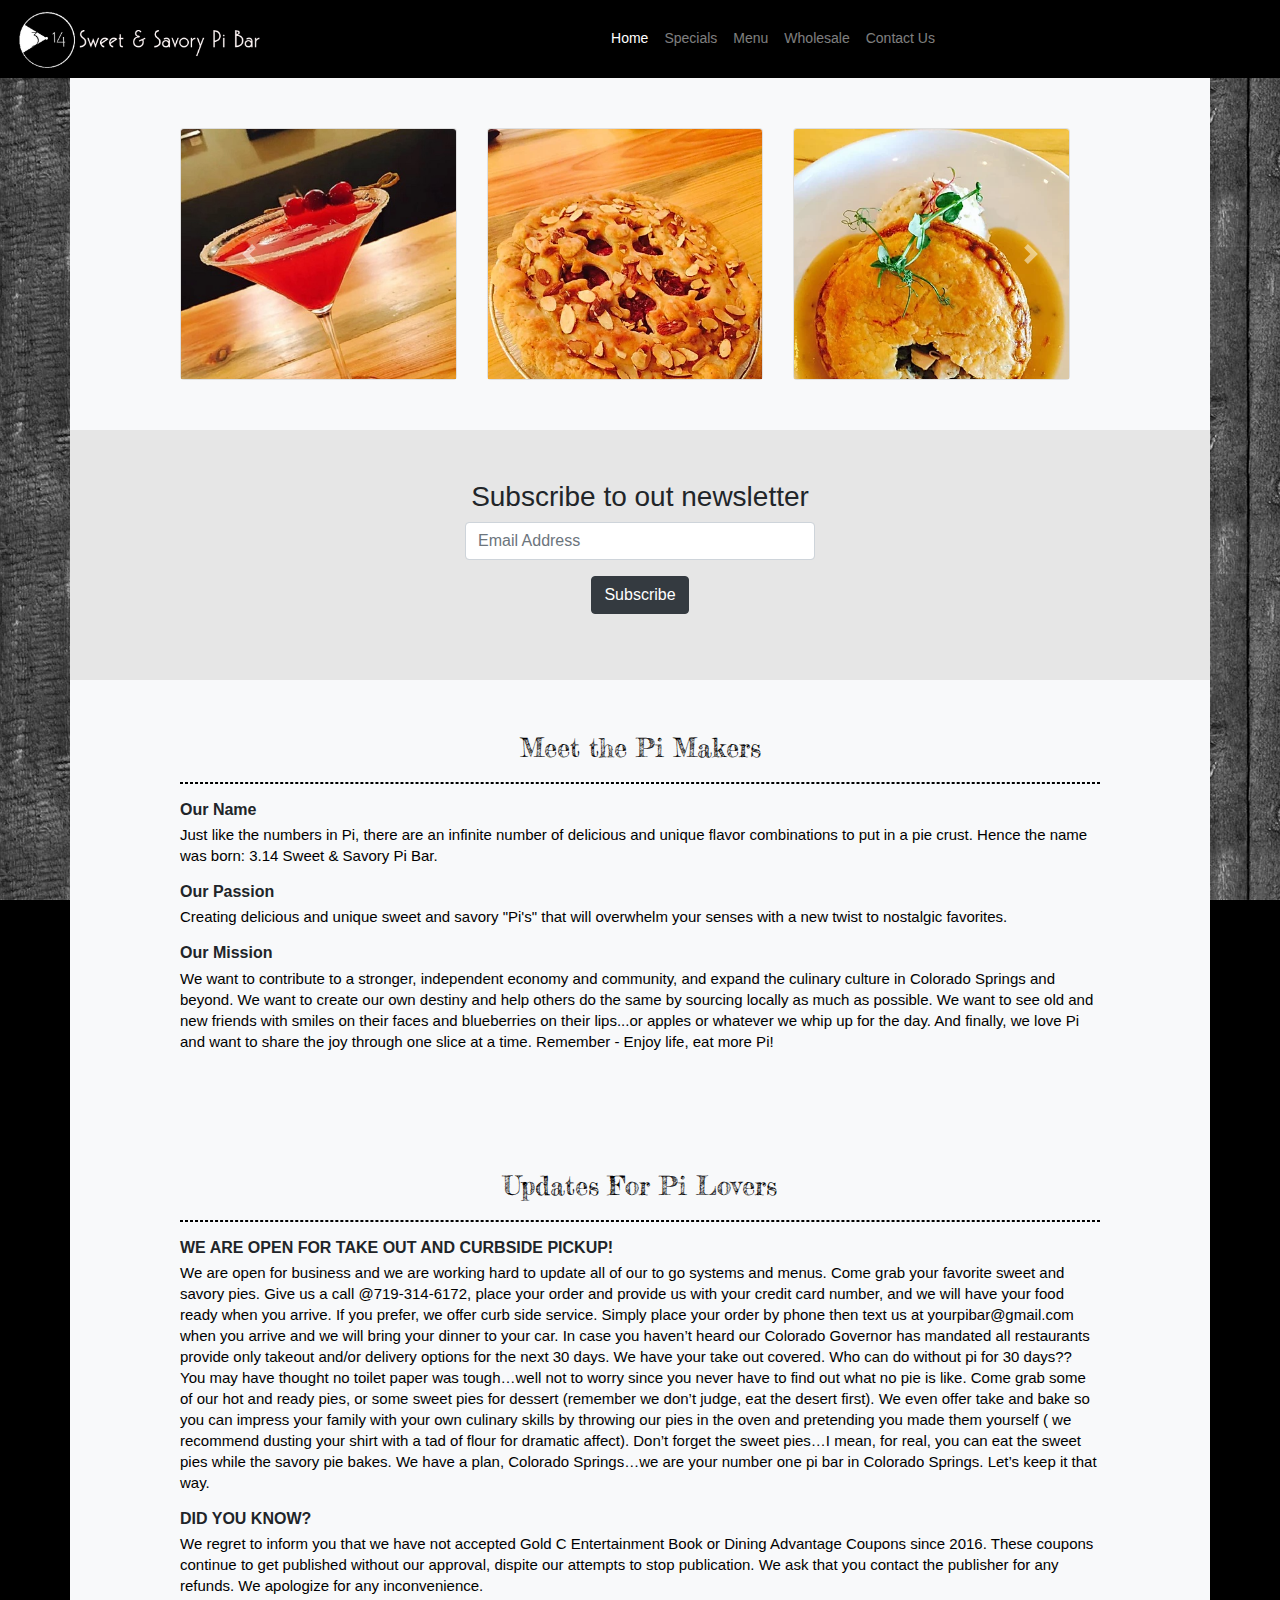
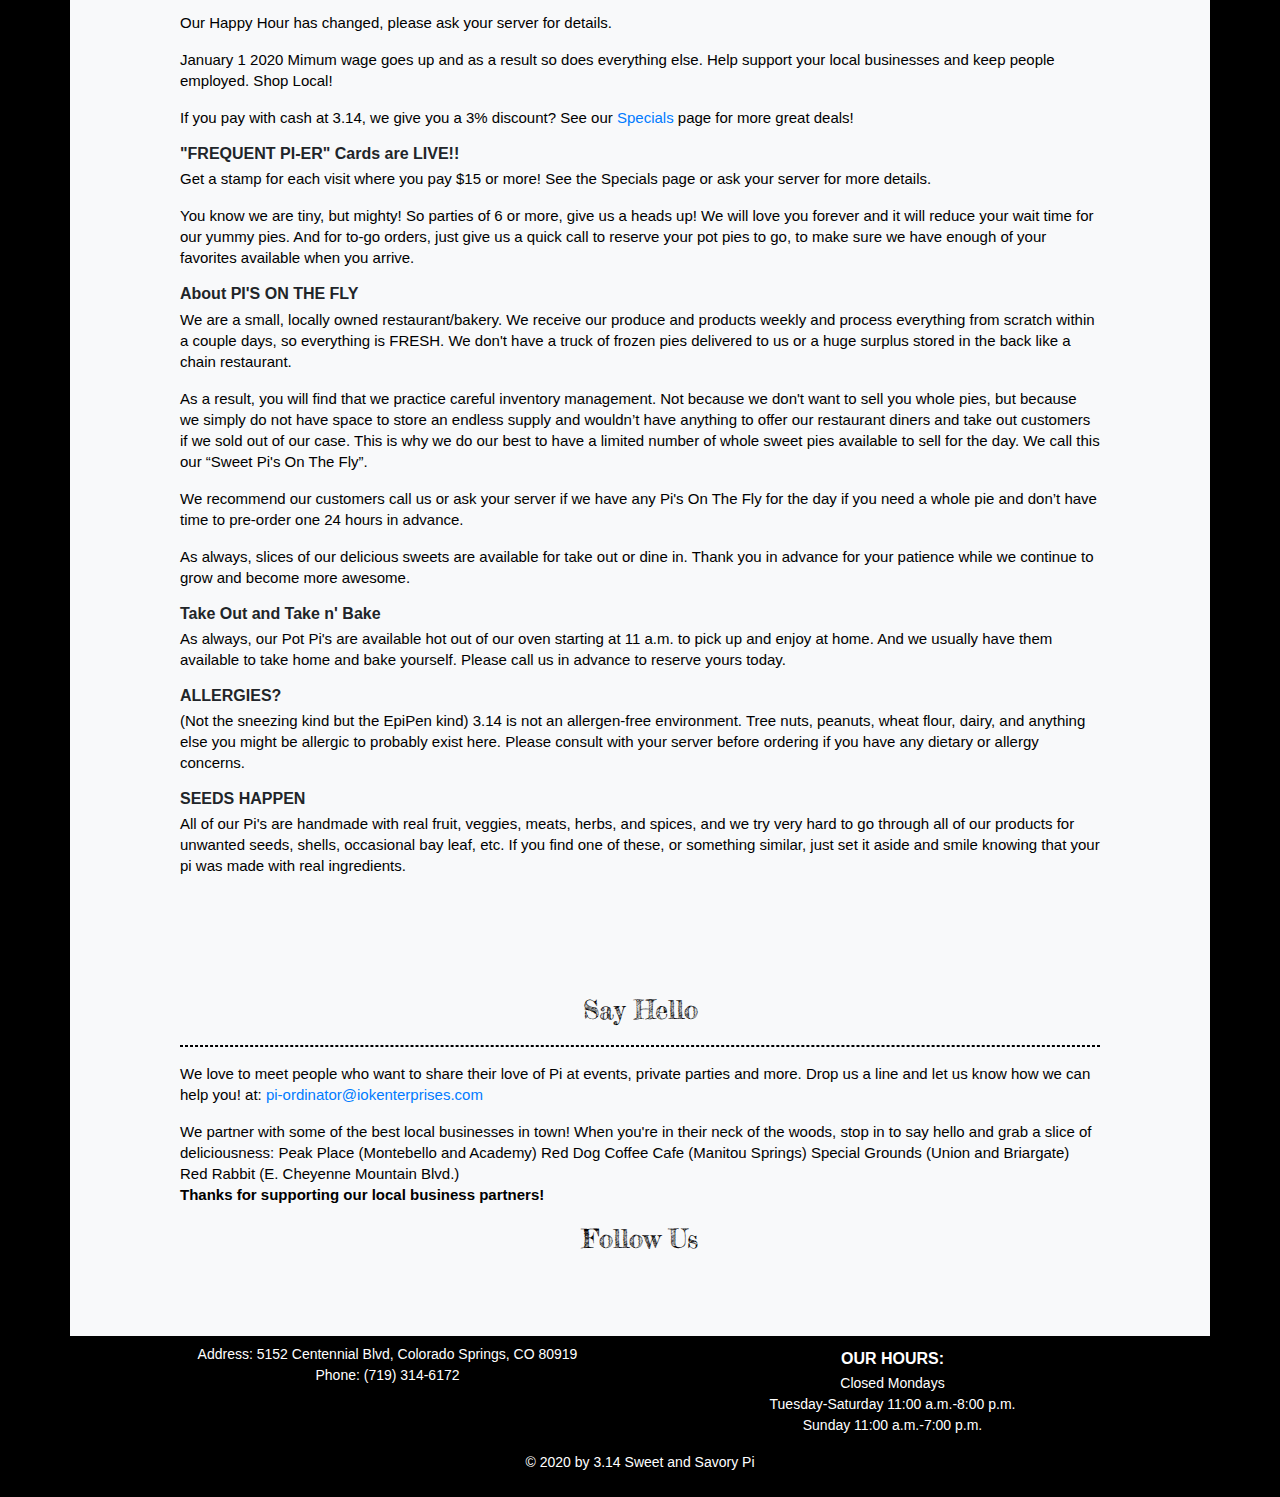
==== index.html @ aa9cddd2 "Initial commit" ====
<!DOCTYPE html>
<html lang="en">
  <head>
    <meta charset="UTF-8" />
    <meta name="viewport" content="width=device-width, initial-scale=1.0" />
    <link rel="stylesheet" href="./assets/css/bootstrap.min.css" />
    <link
      rel="stylesheet"
      href="https://cdnjs.cloudflare.com/ajax/libs/font-awesome/5.12.1/css/all.min.css"
      integrity="sha256-mmgLkCYLUQbXn0B1SRqzHar6dCnv9oZFPEC1g1cwlkk="
      crossorigin="anonymous"
    />
    <link rel="stylesheet" href="./assets/css/style.css" />
    <link
      href="https://fonts.googleapis.com/css2?family=Fredericka+the+Great&display=swap"
      rel="stylesheet"
    />
    <title>Home | 314 sweetandsavorypi</title>
  </head>
  <body style="background-color: #000;">
    <nav class="navbar navbar-expand-lg navbar-dark bg-dark">
      <a class="navbar-brand" href="#">
        <img src="./assets/images/pi_bar_logo.png" width="250" alt="" />
      </a>
      <button
        class="navbar-toggler"
        type="button"
        data-toggle="collapse"
        data-target="#navbarNav"
        aria-controls="navbarNav"
        aria-expanded="false"
        aria-label="Toggle navigation"
      >
        <span class="navbar-toggler-icon"></span>
      </button>
      <div
        class="collapse navbar-collapse justify-content-md-center"
        id="navbarNav"
      >
        <ul class="navbar-nav">
          <li class="nav-item">
            <a class="nav-link active" href="/index.html"
              >Home <span class="sr-only">(current)</span></a
            >
          </li>
          <li class="nav-item">
            <a class="nav-link" href="./specials.html">Specials</a>
          </li>
          <li class="nav-item">
            <a class="nav-link" href="./menu.html">Menu</a>
          </li>
          <li class="nav-item">
            <a class="nav-link" href="./wholesale.html">Wholesale</a>
          </li>
          <li class="nav-item">
            <a class="nav-link" href="./contact.html">Contact Us</a>
          </li>
        </ul>
      </div>
    </nav>
    <div id="site-background">
      <div class="container p-0 bg-light">
        <section class="col-10 mx-auto">
          <div id="piBarItems" class="carousel slide" data-ride="carousel">
            <div class="carousel-inner p-t-0 m-t-2">
              <div class="row row-equal carousel-item active">
                <div class="col-md-4">
                  <div class="card">
                    <div class="card-img-top card-img-top-250">
                      <img
                        class="img-fluid"
                        src="./assets/images/cranberry_sauced.jpg"
                        alt="Cranberry Sauced"
                      />
                    </div>
                    <div class="img-info">
                      <div class="info">
                        <h5>Title</h5>
                        <p>
                          Lorem ipsum dolor sit amet, consectetur adipiscing
                          elit, sed do eiusmod tempor incididunt ut labore et
                          dolore magna aliqua
                        </p>
                      </div>
                    </div>
                  </div>
                </div>
                <div class="col-md-4">
                  <div class="card">
                    <div class="card-img-top card-img-top-250">
                      <img
                        class="img-fluid"
                        src="./assets/images/disaronno.jpg"
                        alt="Cranberry Sauced"
                      />
                    </div>
                    <div class="img-info">
                      <div class="info">
                        <h5>Title</h5>
                        <p>
                          Lorem ipsum dolor sit amet, consectetur adipiscing
                          elit, sed do eiusmod tempor incididunt ut labore et
                          dolore magna aliqua
                        </p>
                      </div>
                    </div>
                  </div>
                </div>
                <div class="col-md-4">
                  <div class="card">
                    <div class="card-img-top card-img-top-250">
                      <img
                        class="img-fluid"
                        src="./assets/images/clucknshrooms.jpg"
                        alt="Cranberry Sauced"
                      />
                    </div>
                    <div class="img-info">
                      <div class="info">
                        <h5>Title</h5>
                        <p>
                          Lorem ipsum dolor sit amet, consectetur adipiscing
                          elit, sed do eiusmod tempor incididunt ut labore et
                          dolore magna aliqua
                        </p>
                      </div>
                    </div>
                  </div>
                </div>
              </div>
              <div class="row row-equal carousel-item">
                <div class="col-md-4">
                  <div class="card">
                    <div class="card-img-top card-img-top-250">
                      <img
                        class="img-fluid"
                        src="/assets/images/sweet_potato.jpg"
                        alt="Cranberry Sauced"
                      />
                    </div>
                    <div class="img-info">
                      <div class="info">
                        <h5>Title</h5>
                        <p>
                          Lorem ipsum dolor sit amet, consectetur adipiscing
                          elit, sed do eiusmod tempor incididunt ut labore et
                          dolore magna aliqua
                        </p>
                      </div>
                    </div>
                  </div>
                </div>
                <div class="col-md-4">
                  <div class="card">
                    <div class="card-img-top card-img-top-250">
                      <img
                        class="img-fluid"
                        src="/assets/images/samoa.jpg"
                        alt="Cranberry Sauced"
                      />
                    </div>
                    <div class="img-info">
                      <div class="info">
                        <h5>Title</h5>
                        <p>
                          Lorem ipsum dolor sit amet, consectetur adipiscing
                          elit, sed do eiusmod tempor incididunt ut labore et
                          dolore magna aliqua
                        </p>
                      </div>
                    </div>
                  </div>
                </div>
                <div class="col-md-4">
                  <div class="card">
                    <div class="card-img-top card-img-top-250">
                      <img
                        class="img-fluid"
                        src="/assets/images/chipotle_chicken.jpg"
                        alt="Cranberry Sauced"
                      />
                    </div>
                    <div class="img-info">
                      <div class="info">
                        <h5>Title</h5>
                        <p>
                          Lorem ipsum dolor sit amet, consectetur adipiscing
                          elit, sed do eiusmod tempor incididunt ut labore et
                          dolore magna aliqua
                        </p>
                      </div>
                    </div>
                  </div>
                </div>
              </div>
              <div class="row row-equal carousel-item">
                <div class="col-md-4">
                  <div class="card">
                    <div class="card-img-top card-img-top-250">
                      <img
                        class="img-fluid"
                        src="/assets/images/jamabalaya.jpg"
                        alt="Cranberry Sauced"
                      />
                    </div>
                    <div class="img-info">
                      <div class="info">
                        <h5>Title</h5>
                        <p>
                          Lorem ipsum dolor sit amet, consectetur adipiscing
                          elit, sed do eiusmod tempor incididunt ut labore et
                          dolore magna aliqua
                        </p>
                      </div>
                    </div>
                  </div>
                </div>
                <div class="col-md-4">
                  <div class="card">
                    <div class="card-img-top card-img-top-250">
                      <img
                        class="img-fluid"
                        src="/assets/images/pumpkin_cheesecake.jpg"
                        alt="Cranberry Sauced"
                      />
                    </div>
                    <div class="img-info">
                      <div class="info">
                        <h5>Title</h5>
                        <p>
                          Lorem ipsum dolor sit amet, consectetur adipiscing
                          elit, sed do eiusmod tempor incididunt ut labore et
                          dolore magna aliqua
                        </p>
                      </div>
                    </div>
                  </div>
                </div>
                <div class="col-md-4">
                  <div class="card">
                    <div class="card-img-top card-img-top-250">
                      <img
                        class="img-fluid"
                        src="/assets/images/cafe_jose.jpg"
                        alt="Cranberry Sauced"
                      />
                    </div>
                    <div class="img-info">
                      <div class="info">
                        <h5>Title</h5>
                        <p>
                          Lorem ipsum dolor sit amet, consectetur adipiscing
                          elit, sed do eiusmod tempor incididunt ut labore et
                          dolore magna aliqua
                        </p>
                      </div>
                    </div>
                  </div>
                </div>
              </div>
            </div>
            <a
              class="carousel-control-prev"
              href="#piBarItems"
              role="button"
              data-slide="prev"
            >
              <span
                class="carousel-control-prev-icon"
                aria-hidden="true"
              ></span>
              <span class="sr-only">Previous</span>
            </a>
            <a
              class="carousel-control-next"
              href="#piBarItems"
              role="button"
              data-slide="next"
            >
              <span
                class="carousel-control-next-icon"
                aria-hidden="true"
              ></span>
              <span class="sr-only">Next</span>
            </a>
          </div>
        </section>
        <section class="cta">
          <h3>Subscribe to out newsletter</h3>
          <div class="col-4 mx-auto">
            <form action="" method="post">
              <div class="form-group">
                <input
                  class="form-control"
                  type="email"
                  name="email"
                  placeholder="Email Address"
                />
              </div>
              <div class="form-group">
                <input class="btn btn-dark" type="submit" value="Subscribe" />
              </div>
            </form>
          </div>
        </section>
        <section class="col-10 mx-auto">
          <h5 class="font_5 text-center">Meet the Pi Makers</h5>
          <hr />
          <h6 class="subtitle">
            Our Name
          </h6>
          <p class="font_8">
            Just like the numbers in Pi, there are an infinite number of
            delicious and unique flavor combinations to put in a pie crust.
            Hence the name was born: 3.14 Sweet & Savory Pi Bar.
          </p>
          <h6 class="subtitle">
            Our Passion
          </h6>
          <p class="font_8">
            Creating delicious and unique sweet and savory "Pi's" that will
            overwhelm your senses with a new twist to nostalgic favorites.
          </p>
          <h6 class="subtitle">
            Our Mission
          </h6>
          <p class="font_8">
            We want to contribute to a stronger, independent economy and
            community, and expand the culinary culture in Colorado Springs and
            beyond. We want to create our own destiny and help others do the
            same by sourcing locally as much as possible. We want to see old and
            new friends with smiles on their faces and blueberries on their
            lips...or apples or whatever we whip up for the day. And finally, we
            love Pi and want to share the joy through one slice at a time.
            Remember - Enjoy life, eat more Pi!
          </p>
        </section>
        <section class="col-10 mx-auto">
          <h5 class="font_5 text-center">Updates For Pi Lovers</h5>
          <hr />
          <h6 class="subtitle">
            WE ARE OPEN FOR TAKE OUT AND CURBSIDE PICKUP!
          </h6>
          <p class="font_8">
            We are open for business and we are working hard to update all of
            our to go systems and menus. Come grab your favorite sweet and
            savory pies. Give us a call @719-314-6172, place your order and
            provide us with your credit card number, and we will have your food
            ready when you arrive. If you prefer, we offer curb side service.
            Simply place your order by phone then text us at yourpibar@gmail.com
            when you arrive and we will bring your dinner to your car. In case
            you haven’t heard our Colorado Governor has mandated all restaurants
            provide only takeout and/or delivery options for the next 30 days.
            We have your take out covered. Who can do without pi for 30 days??
            You may have thought no toilet paper was tough…well not to worry
            since you never have to find out what no pie is like. Come grab some
            of our hot and ready pies, or some sweet pies for dessert (remember
            we don’t judge, eat the desert first). We even offer take and bake
            so you can impress your family with your own culinary skills by
            throwing our pies in the oven and pretending you made them yourself
            ( we recommend dusting your shirt with a tad of flour for dramatic
            affect). Don’t forget the sweet pies…I mean, for real, you can eat
            the sweet pies while the savory pie bakes. We have a plan, Colorado
            Springs…we are your number one pi bar in Colorado Springs. Let’s
            keep it that way.
          </p>
          <h6 class="subtitle">DID YOU KNOW?</h6>
          <p class="font_8">
            We regret to inform you that we have not accepted Gold C
            Entertainment Book or Dining Advantage Coupons since 2016. These
            coupons continue to get published without our approval, dispite our
            attempts to stop publication. We ask that you contact the publisher
            for any refunds. We apologize for any inconvenience.
          </p>
          <p class="font_8">
            Our Happy Hour has changed, please ask your server for details.
          </p>
          <p class="font_8">
            January 1 2020 Mimum wage goes up and as a result so does everything
            else. Help support your local businesses and keep people employed.
            Shop Local!
          </p>
          <p class="font_8">
            If you pay with cash at 3.14, we give you a 3% discount? See our
            <a href="/specials.html">Specials</a> page for more great deals!
          </p>
          <h6 class="subtitle">
            "FREQUENT PI-ER" Cards are LIVE!!
          </h6>
          <p class="font_8">
            Get a stamp for each visit where you pay $15 or more! See the
            Specials page or ask your server for more details.
          </p>
          <p class="font_8">
            You know we are tiny, but mighty! So parties of 6 or more, give us a
            heads up! We will love you forever and it will reduce your wait time
            for our yummy pies. And for to-go orders, just give us a quick call
            to reserve your pot pies to go, to make sure we have enough of your
            favorites available when you arrive.
          </p>
          <h6 class="subtitle">
            About PI'S ON THE FLY
          </h6>
          <p class="font_8">
            We are a small, locally owned restaurant/bakery. We receive our
            produce and products weekly and process everything from scratch
            within a couple days, so everything is FRESH. We don't have a truck
            of frozen pies delivered to us or a huge surplus stored in the back
            like a chain restaurant.
          </p>
          <p class="font_8">
            As a result, you will find that we practice careful inventory
            management. Not because we don't want to sell you whole pies, but
            because we simply do not have space to store an endless supply and
            wouldn’t have anything to offer our restaurant diners and take out
            customers if we sold out of our case. This is why we do our best to
            have a limited number of whole sweet pies available to sell for the
            day. We call this our “Sweet Pi's On The Fly”.
          </p>
          <p class="font_8">
            We recommend our customers call us or ask your server if we have any
            Pi's On The Fly for the day if you need a whole pie and don’t have
            time to pre-order one 24 hours in advance.
          </p>
          <p class="font_8">
            As always, slices of our delicious sweets are available for take out
            or dine in. Thank you in advance for your patience while we continue
            to grow and become more awesome.
          </p>
          <h6 class="subtitle">
            Take Out and Take n' Bake
          </h6>
          <p class="font_8">
            As always, our Pot Pi's are available hot out of our oven starting
            at 11 a.m. to pick up and enjoy at home. And we usually have them
            available to take home and bake yourself. Please call us in advance
            to reserve yours today.
          </p>
          <h6 class="subtitle">
            ALLERGIES?
          </h6>
          <p class="font_8">
            (Not the sneezing kind but the EpiPen kind) 3.14 is not an
            allergen-free environment. Tree nuts, peanuts, wheat flour, dairy,
            and anything else you might be allergic to probably exist here.
            Please consult with your server before ordering if you have any
            dietary or allergy concerns.
          </p>
          <h6 class="subtitle">
            SEEDS HAPPEN
          </h6>
          <p class="font_8">
            All of our Pi's are handmade with real fruit, veggies, meats, herbs,
            and spices, and we try very hard to go through all of our products
            for unwanted seeds, shells, occasional bay leaf, etc. If you find
            one of these, or something similar, just set it aside and smile
            knowing that your pi was made with real ingredients.
          </p>
        </section>
        <section class="col-10 mx-auto">
          <h5 class="font_5 text-center">
            Say Hello
          </h5>
          <hr />
          <p class="font_8">
            We love to meet people who want to share their love of Pi at events,
            private parties and more. Drop us a line and let us know how we can
            help you! at:
            <a href="mailto:pi-ordinator@iokenterprises.com"
              >pi-ordinator@iokenterprises.com</a
            >
          </p>
          <p class="font_8">
            We partner with some of the best local businesses in town! When
            you're in their neck of the woods, stop in to say hello and grab a
            slice of deliciousness: Peak Place (Montebello and Academy) Red Dog
            Coffee Cafe (Manitou Springs) Special Grounds (Union and Briargate)
            Red Rabbit (E. Cheyenne Mountain Blvd.) <br />
            <strong>Thanks for supporting our local business partners!</strong>
          </p>
          <h5 class="font_5 text-center">
            Follow Us
          </h5>
          <div class="row justify-content-md-center">
            <div class="row">
              <a href="#"><i class="col fab fa-facebook-square fa-3x"></i></a>
              <a href="#"><i class="col fab fa-twitter-square fa-3x"></i></a>
            </div>
          </div>
        </section>
      </div>
    </div>
    <footer class="footer">
      <div class="row col-10 mx-auto text-center">
        <div class="col">
          <p>
            Address: 5152 Centennial Blvd, Colorado Springs, CO 80919 <br />
            Phone: (719) 314-6172
          </p>
        </div>
        <div class="col">
          <h6 class="subtitle">
            OUR HOURS:
          </h6>
          <p>
            Closed Mondays <br />
            Tuesday-Saturday 11:00 a.m.-8:00 p.m. <br />
            Sunday 11:00 a.m.-7:00 p.m.
          </p>
        </div>
      </div>
      <div class="mx-auto text-center">
        <p>&copy; 2020 by 3.14 Sweet and Savory Pi</p>
      </div>
    </footer>
    <script lang="" src="./assets/js/jquery.js"></script>
    <script src="./assets/js/bootstrap.min.js"></script>
    <script src="/assets/js/main.js"></script>
  </body>
</html>
---- assets/css/style.css ----
body {
  margin: 0;
  font-size: 14px;
  font-family: Arial, Helvetica, sans-serif;
}

#site-background {
  background: url('../images/background.jpeg') fixed center 100%;
}

.row-equal > div[class*='col-'] {
  display: flex;
  flex: 1 0 auto;
}

.row-equal .card {
  position: relative;
  width: 100%;
}

.row-equal .card:hover > .img-info {
  display: block;
  cursor: default;
}

.img-info {
  position: absolute;
  display: none;
  color: #fff;
  opacity: 0.75;
  width: 100%;
  height: 100%;
  text-align: center;
  background-color: #1a1a1a;
  padding: 10px;
}

@keyframes moving {
  from {
    transform: translateY(0px);
  }
  to {
    transform: translateY(50px);
  }
}

.img-info .info {
  position: relative;
  -webkit-animation: moving 1s forwards;
  animation: moving 1s forwards;
}

/* ensure equal card height inside carousel */
.carousel-inner > .row-equal.active,
.carousel-inner > .row-equal.next,
.carousel-inner > .row-equal.prev {
  display: flex;
}

/* control image height */
.card-img-top-250 {
  max-height: 250px;
  overflow: hidden;
}

hr {
  border: 1px dashed black;
}

.font_2 {
  font: normal normal bold 60px/1.4em 'fredericka the great', fantasy;
  padding: 20px;
  color: #000000;
}

.font_5 {
  font: normal normal normal 26px/1.4em 'fredericka the great', fantasy;
  color: black;
}

.font_8 {
  font: normal normal normal 15px/1.4em basic, sans-serif;
  color: #000000;
}

.subtitle {
  font-weight: bold;
  margin: 5px 0;
}

.navbar-brand {
  padding: 0;
}

.bg-dark {
  background-color: #000 !important;
}

.link {
  display: block;
  padding: 0.5rem 1rem;
  color: inherit;
}

.link:hover {
  text-decoration: none;
  color: #0f0f0f;
  transform: scale(1.25);
}

section {
  padding-top: 50px;
  padding-bottom: 50px;
  overflow: hidden;
}

.cta {
  text-align: center;
  background-color: #e6e6e6;
}

.footer {
  position: relative;
  background-color: #000;
  color: white;
  padding: 0.5rem 1rem;
}

.fab.fa-twitter-square {
  color: #55acee;
}

.fab.fa-facebook-square {
  color: #3b5998;
}
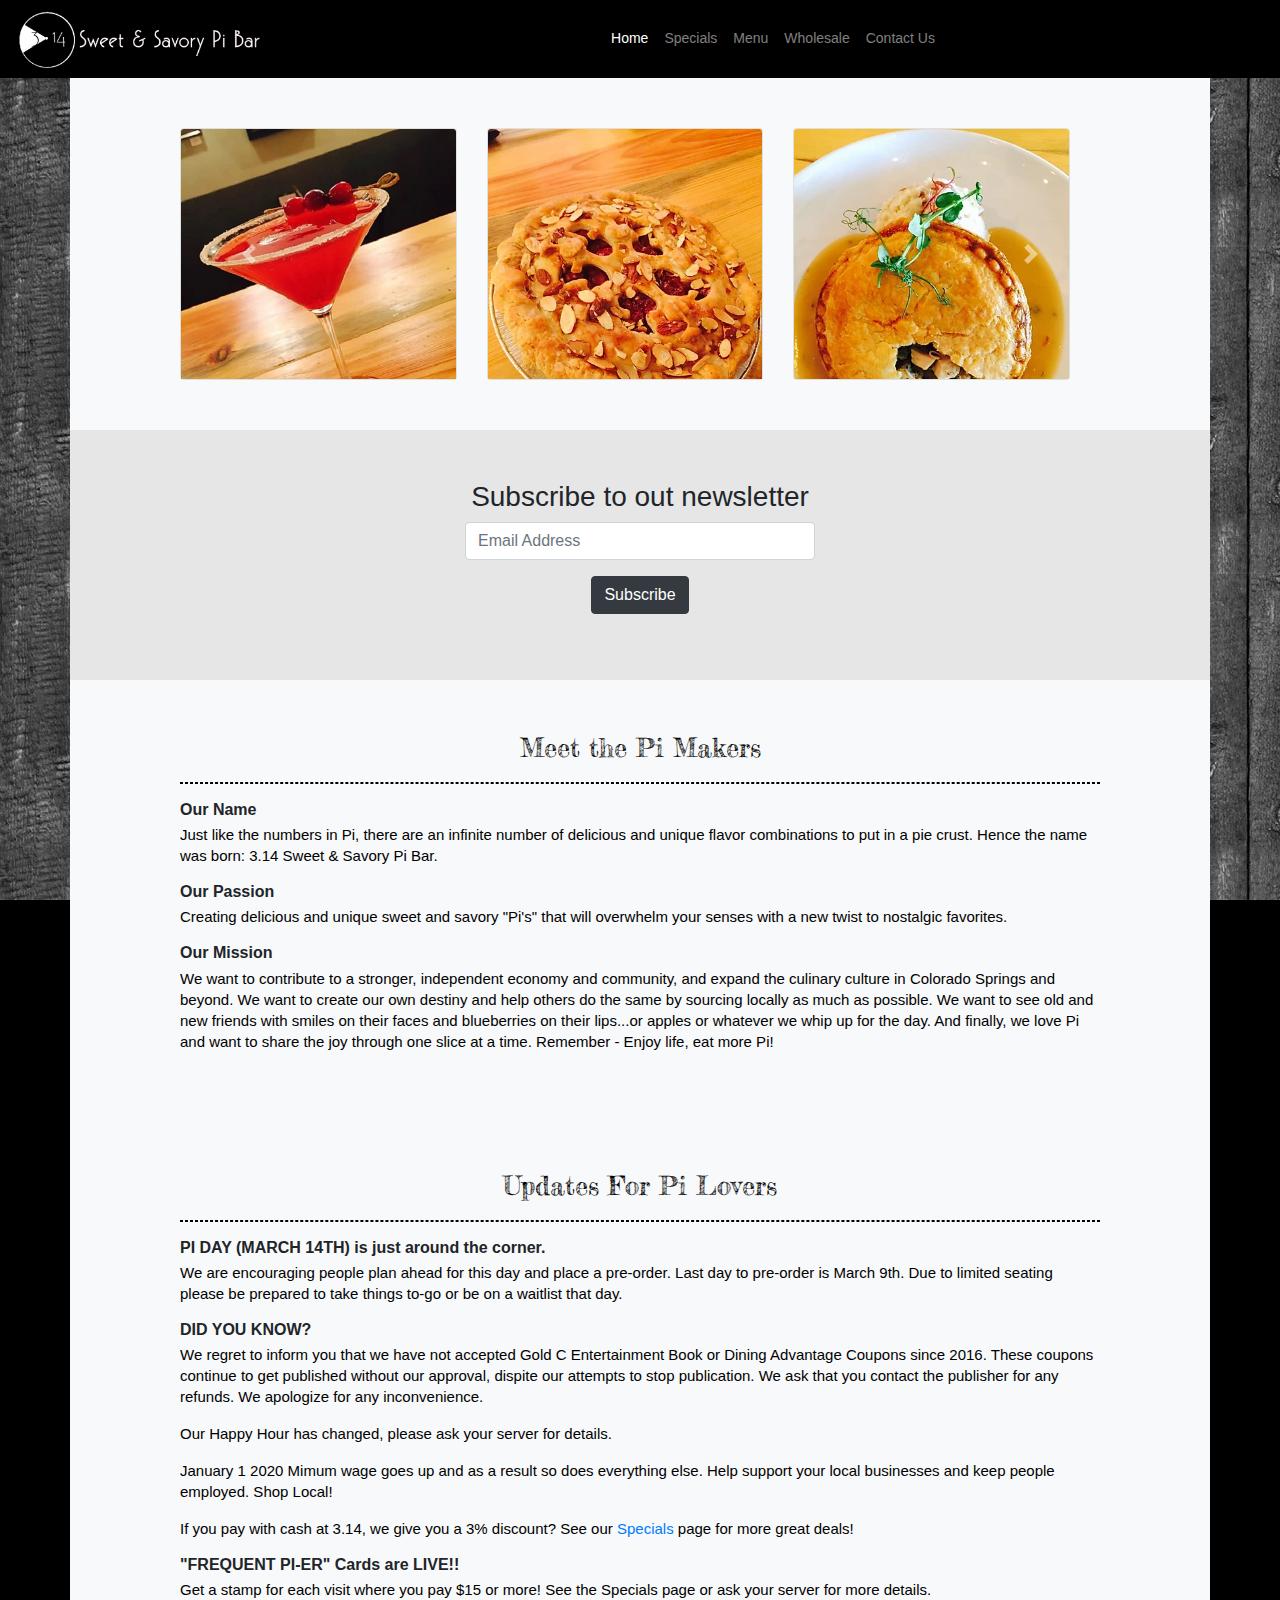
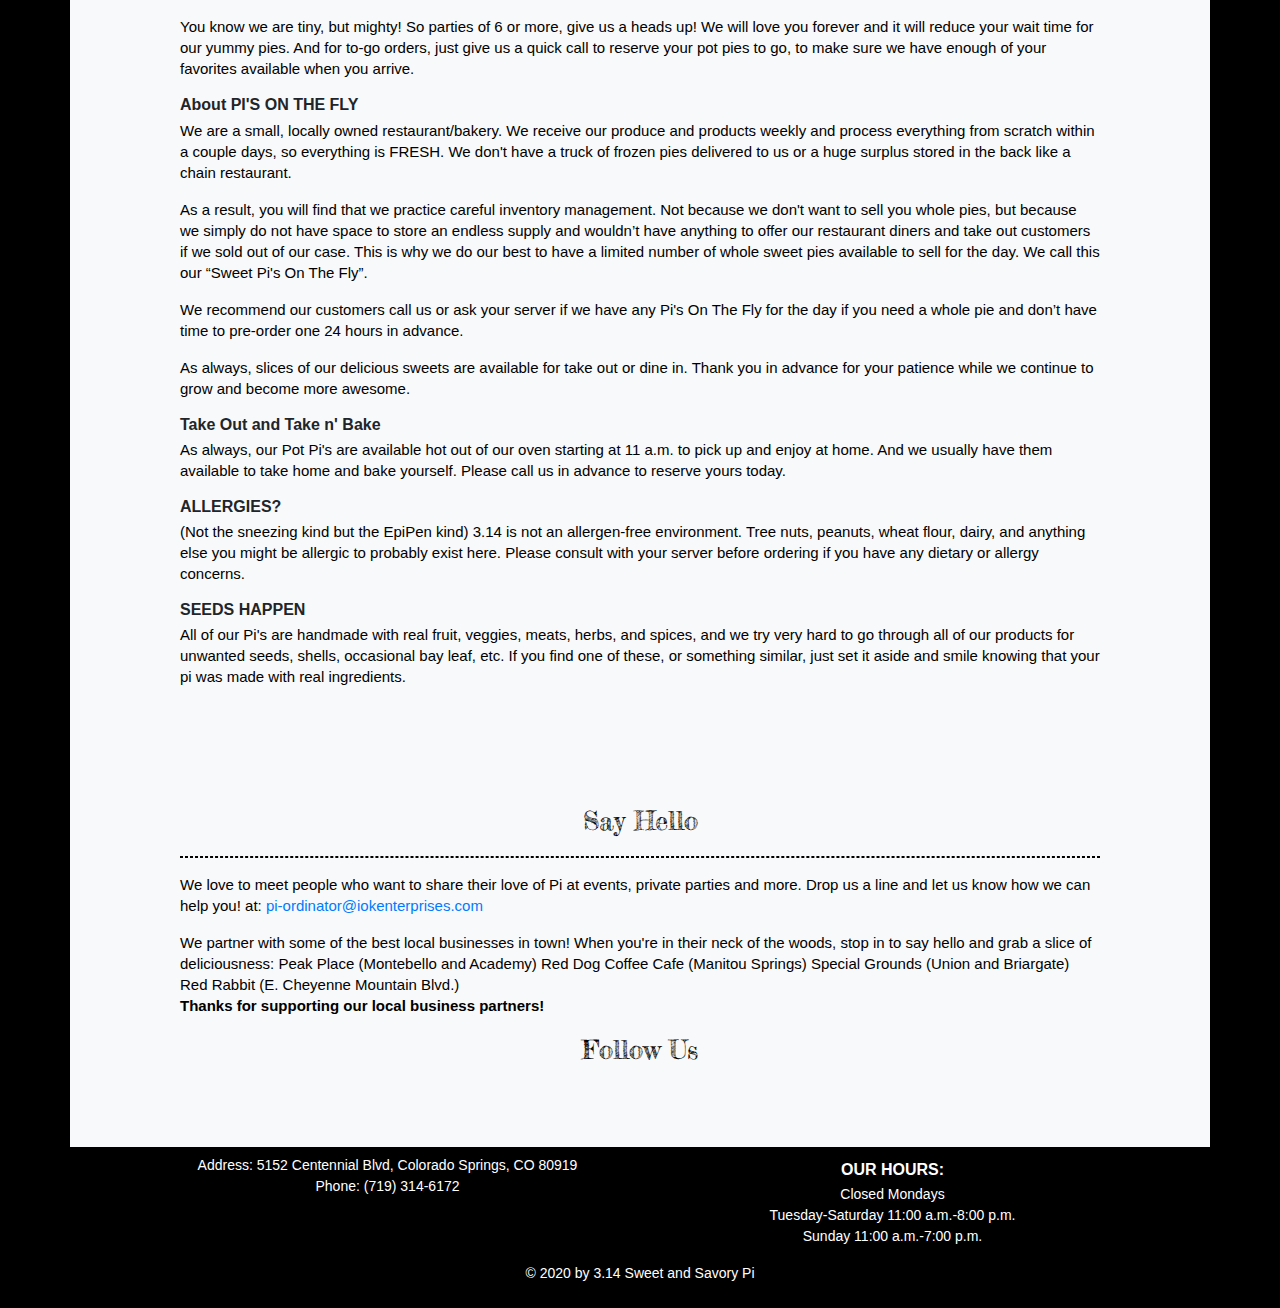
==== commit c9afd621: "Update index.html" ====
--- a/index.html
+++ b/index.html
@@ -39,7 +39,7 @@
       >
         <ul class="navbar-nav">
           <li class="nav-item">
-            <a class="nav-link active" href="/index.html"
+            <a class="nav-link active" href="./index.html"
               >Home <span class="sr-only">(current)</span></a
             >
           </li>
@@ -134,49 +134,49 @@
                     <div class="card-img-top card-img-top-250">
                       <img
                         class="img-fluid"
-                        src="/assets/images/sweet_potato.jpg"
-                        alt="Cranberry Sauced"
-                      />
-                    </div>
-                    <div class="img-info">
-                      <div class="info">
-                        <h5>Title</h5>
-                        <p>
-                          Lorem ipsum dolor sit amet, consectetur adipiscing
-                          elit, sed do eiusmod tempor incididunt ut labore et
-                          dolore magna aliqua
-                        </p>
-                      </div>
-                    </div>
-                  </div>
-                </div>
-                <div class="col-md-4">
-                  <div class="card">
-                    <div class="card-img-top card-img-top-250">
-                      <img
-                        class="img-fluid"
-                        src="/assets/images/samoa.jpg"
-                        alt="Cranberry Sauced"
-                      />
-                    </div>
-                    <div class="img-info">
-                      <div class="info">
-                        <h5>Title</h5>
-                        <p>
-                          Lorem ipsum dolor sit amet, consectetur adipiscing
-                          elit, sed do eiusmod tempor incididunt ut labore et
-                          dolore magna aliqua
-                        </p>
-                      </div>
-                    </div>
-                  </div>
-                </div>
-                <div class="col-md-4">
-                  <div class="card">
-                    <div class="card-img-top card-img-top-250">
-                      <img
-                        class="img-fluid"
-                        src="/assets/images/chipotle_chicken.jpg"
+                        src="./assets/images/sweet_potato.jpg"
+                        alt="Cranberry Sauced"
+                      />
+                    </div>
+                    <div class="img-info">
+                      <div class="info">
+                        <h5>Title</h5>
+                        <p>
+                          Lorem ipsum dolor sit amet, consectetur adipiscing
+                          elit, sed do eiusmod tempor incididunt ut labore et
+                          dolore magna aliqua
+                        </p>
+                      </div>
+                    </div>
+                  </div>
+                </div>
+                <div class="col-md-4">
+                  <div class="card">
+                    <div class="card-img-top card-img-top-250">
+                      <img
+                        class="img-fluid"
+                        src="./assets/images/samoa.jpg"
+                        alt="Cranberry Sauced"
+                      />
+                    </div>
+                    <div class="img-info">
+                      <div class="info">
+                        <h5>Title</h5>
+                        <p>
+                          Lorem ipsum dolor sit amet, consectetur adipiscing
+                          elit, sed do eiusmod tempor incididunt ut labore et
+                          dolore magna aliqua
+                        </p>
+                      </div>
+                    </div>
+                  </div>
+                </div>
+                <div class="col-md-4">
+                  <div class="card">
+                    <div class="card-img-top card-img-top-250">
+                      <img
+                        class="img-fluid"
+                        src="./assets/images/chipotle_chicken.jpg"
                         alt="Cranberry Sauced"
                       />
                     </div>
@@ -199,49 +199,49 @@
                     <div class="card-img-top card-img-top-250">
                       <img
                         class="img-fluid"
-                        src="/assets/images/jamabalaya.jpg"
-                        alt="Cranberry Sauced"
-                      />
-                    </div>
-                    <div class="img-info">
-                      <div class="info">
-                        <h5>Title</h5>
-                        <p>
-                          Lorem ipsum dolor sit amet, consectetur adipiscing
-                          elit, sed do eiusmod tempor incididunt ut labore et
-                          dolore magna aliqua
-                        </p>
-                      </div>
-                    </div>
-                  </div>
-                </div>
-                <div class="col-md-4">
-                  <div class="card">
-                    <div class="card-img-top card-img-top-250">
-                      <img
-                        class="img-fluid"
-                        src="/assets/images/pumpkin_cheesecake.jpg"
-                        alt="Cranberry Sauced"
-                      />
-                    </div>
-                    <div class="img-info">
-                      <div class="info">
-                        <h5>Title</h5>
-                        <p>
-                          Lorem ipsum dolor sit amet, consectetur adipiscing
-                          elit, sed do eiusmod tempor incididunt ut labore et
-                          dolore magna aliqua
-                        </p>
-                      </div>
-                    </div>
-                  </div>
-                </div>
-                <div class="col-md-4">
-                  <div class="card">
-                    <div class="card-img-top card-img-top-250">
-                      <img
-                        class="img-fluid"
-                        src="/assets/images/cafe_jose.jpg"
+                        src="./assets/images/jamabalaya.jpg"
+                        alt="Cranberry Sauced"
+                      />
+                    </div>
+                    <div class="img-info">
+                      <div class="info">
+                        <h5>Title</h5>
+                        <p>
+                          Lorem ipsum dolor sit amet, consectetur adipiscing
+                          elit, sed do eiusmod tempor incididunt ut labore et
+                          dolore magna aliqua
+                        </p>
+                      </div>
+                    </div>
+                  </div>
+                </div>
+                <div class="col-md-4">
+                  <div class="card">
+                    <div class="card-img-top card-img-top-250">
+                      <img
+                        class="img-fluid"
+                        src="./assets/images/pumpkin_cheesecake.jpg"
+                        alt="Cranberry Sauced"
+                      />
+                    </div>
+                    <div class="img-info">
+                      <div class="info">
+                        <h5>Title</h5>
+                        <p>
+                          Lorem ipsum dolor sit amet, consectetur adipiscing
+                          elit, sed do eiusmod tempor incididunt ut labore et
+                          dolore magna aliqua
+                        </p>
+                      </div>
+                    </div>
+                  </div>
+                </div>
+                <div class="col-md-4">
+                  <div class="card">
+                    <div class="card-img-top card-img-top-250">
+                      <img
+                        class="img-fluid"
+                        src="./assets/images/cafe_jose.jpg"
                         alt="Cranberry Sauced"
                       />
                     </div>
@@ -339,30 +339,10 @@
           <h5 class="font_5 text-center">Updates For Pi Lovers</h5>
           <hr />
           <h6 class="subtitle">
-            WE ARE OPEN FOR TAKE OUT AND CURBSIDE PICKUP!
-          </h6>
-          <p class="font_8">
-            We are open for business and we are working hard to update all of
-            our to go systems and menus. Come grab your favorite sweet and
-            savory pies. Give us a call @719-314-6172, place your order and
-            provide us with your credit card number, and we will have your food
-            ready when you arrive. If you prefer, we offer curb side service.
-            Simply place your order by phone then text us at yourpibar@gmail.com
-            when you arrive and we will bring your dinner to your car. In case
-            you haven’t heard our Colorado Governor has mandated all restaurants
-            provide only takeout and/or delivery options for the next 30 days.
-            We have your take out covered. Who can do without pi for 30 days??
-            You may have thought no toilet paper was tough…well not to worry
-            since you never have to find out what no pie is like. Come grab some
-            of our hot and ready pies, or some sweet pies for dessert (remember
-            we don’t judge, eat the desert first). We even offer take and bake
-            so you can impress your family with your own culinary skills by
-            throwing our pies in the oven and pretending you made them yourself
-            ( we recommend dusting your shirt with a tad of flour for dramatic
-            affect). Don’t forget the sweet pies…I mean, for real, you can eat
-            the sweet pies while the savory pie bakes. We have a plan, Colorado
-            Springs…we are your number one pi bar in Colorado Springs. Let’s
-            keep it that way.
+            PI DAY (MARCH 14TH) is just around the corner.           
+          </h6>
+          <p class="font_8">
+            We are encouraging people plan ahead for this day and place a pre-order. Last day to pre-order is March 9th. Due to limited seating please be prepared to take things to-go or be on a waitlist that day.
           </p>
           <h6 class="subtitle">DID YOU KNOW?</h6>
           <p class="font_8">
@@ -382,7 +362,7 @@
           </p>
           <p class="font_8">
             If you pay with cash at 3.14, we give you a 3% discount? See our
-            <a href="/specials.html">Specials</a> page for more great deals!
+            <a href="./specials.html">Specials</a> page for more great deals!
           </p>
           <h6 class="subtitle">
             "FREQUENT PI-ER" Cards are LIVE!!
@@ -515,6 +495,5 @@
     </footer>
     <script lang="" src="./assets/js/jquery.js"></script>
     <script src="./assets/js/bootstrap.min.js"></script>
-    <script src="/assets/js/main.js"></script>
   </body>
 </html>
